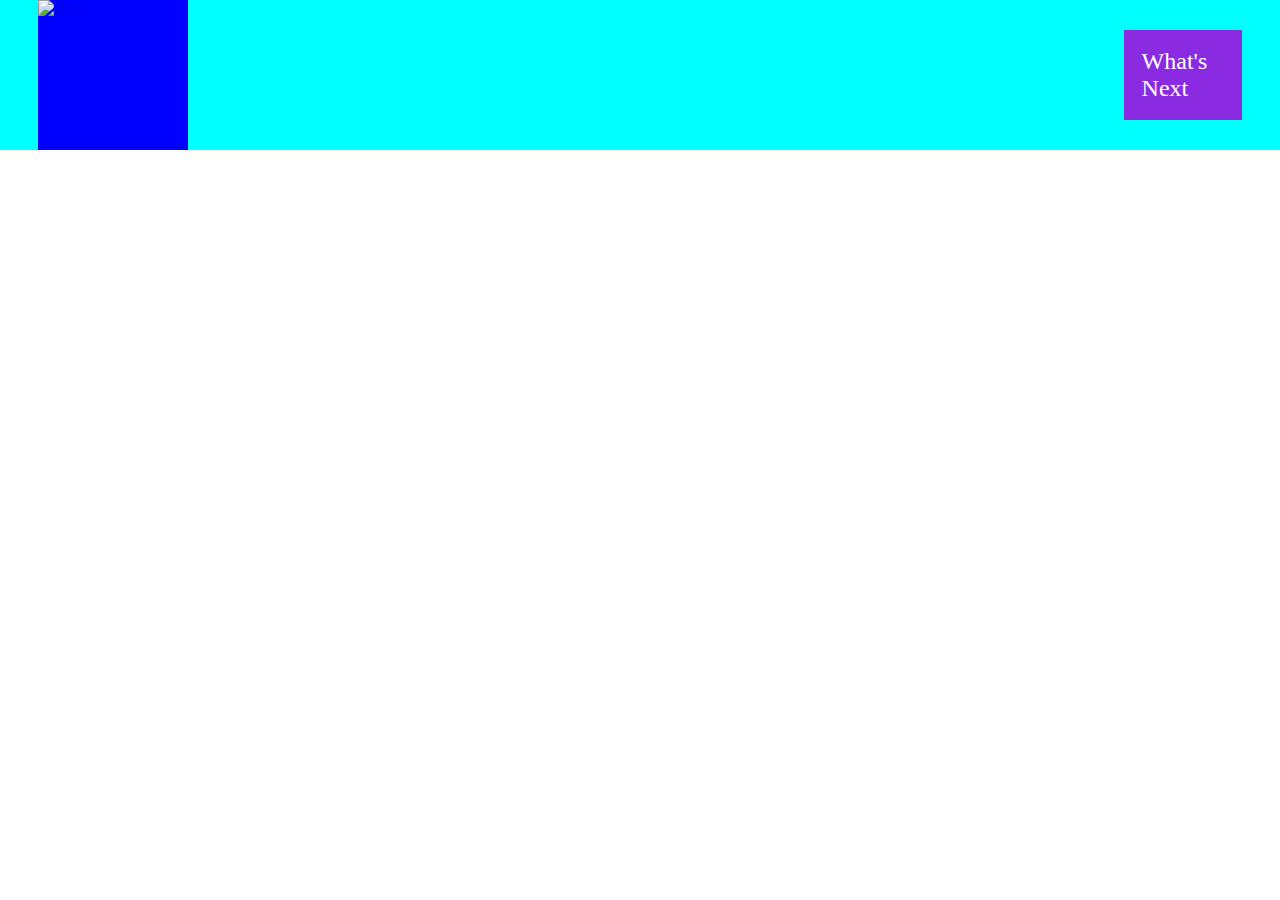
==== next.html @ 99b91ec8 "Changes" ====
<!DOCTYPE html>
<html lang="en">
<head>
    <meta charset="UTF-8">
    <meta http-equiv="X-UA-Compatible" content="IE=edge">
    <meta name="viewport" content="width=device-width, initial-scale=1.0">
    <title>Next</title>
    <link rel="stylesheet" href="style.css">
</head>
<body>
    <header>
        <nav>
            <div class="navbar">
                <div class="icon">
                    <a href="index.html"> <img src="#" alt="logo"></a>
                </div>          
                <ul>                                       
                    <li><a href="next.html">What's Next</a></li>
                </ul>
        
            </div>
        </nav>
    </header>
</body>
</html>
---- style.css ----
.botDefinition {
    background-color: beige;
    width: 65%;
}

.botDefinition :first-child {
    margin: 20px; 
}

.botDefinition p {
    margin: 20px;
}



* {
    margin: 0;
}

li {
    list-style: none;
}

.navbar {
    height: 150px;
    background: aqua;
    display: flex;
    justify-content: center;
    flex-direction: row;
    align-items: center;
}

.icon {
    width: 150px;
    height: 150px;
    background-color: blue;
    margin-right: 70%;
}

nav ul li {
    padding: 15%;
    background-color: blueviolet;    
    font-size: 1.5rem;
}

nav ul li a {
    text-decoration: none;
    list-style: none;
    color: white;
}

main {
    display: flex;
    flex-direction: row;
    width:100%;
}

* {
    box-sizing:border-box;
}

.pageWrapper {
    width: 70%;
    display: flex;
    flex-direction: column;
    justify-content: center;
    padding: 2%;
}

.sidewrapper {
    width: 30%;
    display:flex;
    flex-wrap:wrap;
    justify-content: center;
    
}

.sidebar {
    display: flex;
    /* margin: 3%; */
    flex-direction: column;
    width: 45%;
    margin-left: 7%; 
    background-color:red;
    justify-content: center;
    align-items: center;

}
.graph{
    display: flex;
    flex-direction: row;
    width: 80%;
    margin-left: 15%;
}
.botDefinition{
    margin-bottom: 5%;
    margin-left: 15%;
    font-size: large;
    width: 80%;
}
.graph p{
     font-size: large;
     margin-right: 5%;
}
.graph img{
width: 60%;

}

.threat {
    margin-top:5%;
    margin-bottom: 5%;
    margin-left: 15%;
    font-size: large;
    width: 80%;
}
.bottom-sidebar {
    margin-top:30px;
    display: flex;
    flex-direction: column;
    width: 45%;
    background-color:blue;
    margin-left: 7%;
    height: 25%;
}

.sidebar img {
    width:90%;
    height:auto;
}

.button-one {
    display: flex;
    justify-content: center;
    align-items: center;
    width:100%;
}

.button-one a {
    background-color: red;
    padding:10px;
    text-decoration: none;
    font-size: 2rem;
}

h2 {
    margin-bottom:20px;
}

p {
    line-height: 200%;
}

footer {
    width: 100%;
    height: 15vh;
    background-color: gray;
    display: flex;
    flex-direction: row;
}

footer div {
    height: 100%;
    width: 33.3%;
    border: 1px solid black;
    display: flex;
    justify-content: center;
}
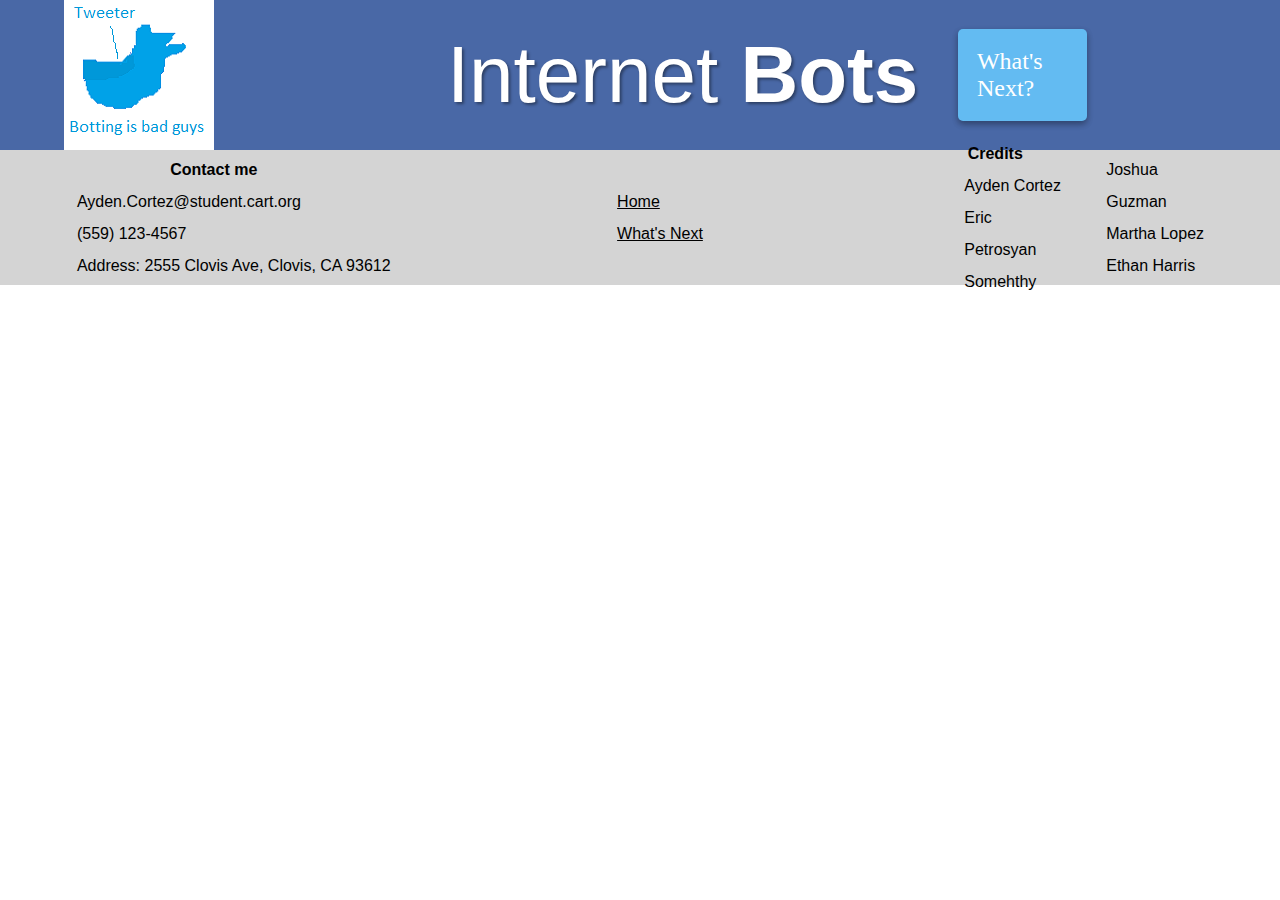
==== commit e5e9bc86: "Finished Homepage" ====
--- a/next.html
+++ b/next.html
@@ -12,14 +12,56 @@
         <nav>
             <div class="navbar">
                 <div class="icon">
-                    <a href="index.html"> <img src="#" alt="logo"></a>
-                </div>          
-                <ul>                                       
-                    <li><a href="next.html">What's Next</a></li>
-                </ul>
-        
+                    <a href="index.html"> <img src="images/Botting logo.png" alt="logo"></a>
+                </div>   
+                <p class="bots">Internet <strong>Bots</strong></p>       
+                <div class="nav-buttons">
+                    <a href="next.html">
+                        <div class="next-page">What's Next?</div>
+                    </a>
+                </div>                                       
+                    
             </div>
         </nav>
+        <footer>
+            <div class="contact">
+                <p><strong>Contact me</strong></p>
+                <ul>
+                    <li>Ayden.Cortez@student.cart.org</li>
+                    <li>(559) 123-4567</li>
+                    <li>Address: 2555 Clovis Ave, Clovis, CA 93612</li>
+                </ul>
+            </div>
+            <div class="pages">
+                <ul>
+                    <li> 
+                        <a href="index.html">Home</a>
+                    </li>
+                    <li>
+                        <a href="next.html">What's Next</a>
+                    </li>
+                </ul>
+            </div>
+            <div class="credits">
+                <div class="credits1">
+    
+                    <p><strong>Credits</strong></p>
+                        <ul>
+                            <li>Ayden Cortez</li>
+                            <li>Eric Petrosyan</li>
+                            <li>Somehthy</li>
+                        </ul>
+                </div>
+                <div class="credits2">
+                    <ul>
+                        <li>Joshua Guzman</li>
+                        <li>Martha Lopez</li>
+                        <li>Ethan Harris</li>
+                        <li></li>
+                    </ul>
+                </div>
+            </div>
+        </footer>
     </header>
 </body>
 </html>--- a/style.css
+++ b/style.css
@@ -1,63 +1,95 @@
-.botDefinition {
-    background-color: beige;
-    width: 65%;
-}
-
-.botDefinition :first-child {
-    margin: 20px; 
-}
-
-.botDefinition p {
-    margin: 20px;
-}
-
-
-
 * {
     margin: 0;
-}
+    box-sizing: border-box;
+}
+
+body{
+    background-color: #ffffff;
+    background-image: url("https://www.transparenttextures.com/patterns/60-lines.png");
+
+}
+
+p, h1, h2{
+    font-family:Arial, Helvetica, sans-serif;
+}
+
+main {
+    display: flex;
+    flex-direction: row;
+    width:100%;
+}
+
 
 li {
     list-style: none;
 }
 
+h2 {
+    margin-bottom:20px;
+}
+
+p {
+    line-height: 200%;
+}
+
 .navbar {
     height: 150px;
-    background: aqua;
-    display: flex;
-    justify-content: center;
-    flex-direction: row;
-    align-items: center;
-}
-
+    background: #4968A6;
+    display: flex;
+    justify-content: space-between;
+    flex-direction: row;
+    align-items: center;
+}
+
+.navbar p {
+    font-size: 5em;
+    color: #ffffff;
+    text-shadow: 2px 2px 3px rgba(0, 0, 0, 0.4);
+    animation: fade-in 2s;
+    position: relative;
+}
+
+@keyframes fade-in {
+    0% {opacity: 0%;
+        left: -0.5%;
+    }
+    100% {opacity: 100%;
+        left: 0%;
+    }
+}
+    
 .icon {
     width: 150px;
     height: 150px;
     background-color: blue;
-    margin-right: 70%;
-}
-
-nav ul li {
+    margin-left: 5%;
+}
+
+.nav-buttons a {
+    text-decoration: none;
+    margin-top: 10%;
+}
+
+.next-page {
     padding: 15%;
-    background-color: blueviolet;    
+    background-color: #63BBF2;    
     font-size: 1.5rem;
-}
-
-nav ul li a {
-    text-decoration: none;
+    border-radius: 5px;
     list-style: none;
     color: white;
-}
-
-main {
-    display: flex;
-    flex-direction: row;
-    width:100%;
-}
-
-* {
-    box-sizing:border-box;
-}
+    position: relative;
+    right: 150%;
+    box-shadow: rgba(0, 0, 0, 0.16) 0px 3px 6px, rgba(0, 0, 0, 0.23) 0px 3px 6px;
+}
+
+.next-page:hover {
+    background-color: white;
+    color: #63BBF2;
+    transition: all 0.2s ease-in;
+}
+
+
+
 
 .pageWrapper {
     width: 70%;
@@ -75,20 +107,11 @@
     
 }
 
-.sidebar {
-    display: flex;
-    /* margin: 3%; */
-    flex-direction: column;
-    width: 45%;
-    margin-left: 7%; 
-    background-color:red;
-    justify-content: center;
-    align-items: center;
-
-}
+
 .graph{
     display: flex;
     flex-direction: row;
+    align-items: center;
     width: 80%;
     margin-left: 15%;
 }
@@ -98,14 +121,19 @@
     font-size: large;
     width: 80%;
 }
+
+.botDefinition h2 {
+    margin-top: 2%;
+}
 .graph p{
      font-size: large;
      margin-right: 5%;
 }
 .graph img{
 width: 60%;
-
-}
+box-shadow: rgba(0, 0, 0, 0.16) 0px 3px 6px, rgba(0, 0, 0, 0.23) 0px 3px 6px;
+}
+
 
 .threat {
     margin-top:5%;
@@ -114,19 +142,45 @@
     font-size: large;
     width: 80%;
 }
-.bottom-sidebar {
-    margin-top:30px;
+
+.sidebar {
     display: flex;
     flex-direction: column;
     width: 45%;
-    background-color:blue;
-    margin-left: 7%;
-    height: 25%;
+    margin-left: 7%; 
+    background-color:#4968A6;
+    justify-content: flex-start;
+    align-items: center;
+    padding: 2%;
+    margin-top: 20%;
+    color: white;
+    box-shadow: rgba(0, 0, 0, 0.16) 0px 3px 6px, rgba(0, 0, 0, 0.23) 0px 3px 6px;
+    height: 50vh;
 }
 
 .sidebar img {
     width:90%;
     height:auto;
+    z-index: 2;
+    position: relative;
+    left: 5%;
+}
+
+.sidebar a img {
+    width: 90%;
+}
+
+.bottom-sidebar {
+    margin-top:30px;
+    display: flex;
+    flex-direction: column;
+    width: 45%;
+    margin-left: 7%;
+    height: 25%;
+}
+
+.bottom-sidebar img {
+    width: 100%;
 }
 
 .button-one {
@@ -137,32 +191,49 @@
 }
 
 .button-one a {
-    background-color: red;
+    background-color: #63BBF2;
+    color: white;
+    border-radius: 5px;
     padding:10px;
     text-decoration: none;
     font-size: 2rem;
-}
-
-h2 {
-    margin-bottom:20px;
-}
-
-p {
-    line-height: 200%;
-}
+    box-shadow: rgba(0, 0, 0, 0.16) 0px 3px 6px, rgba(0, 0, 0, 0.23) 0px 3px 6px;
+}
+
+.button-one a:hover {
+    background-color: white;
+    color: #63BBF2;
+    transition: all 0.2s ease-in;
+}
+
+
 
 footer {
     width: 100%;
     height: 15vh;
-    background-color: gray;
-    display: flex;
-    flex-direction: row;
+    background-color: #bfbfbfaa;
+    display: flex;
+    flex-direction: row;
+    justify-content: center;
+    font-family: Arial, Helvetica, sans-serif;
+    line-height: 200%;
 }
 
 footer div {
     height: 100%;
     width: 33.3%;
-    border: 1px solid black;
-    display: flex;
-    justify-content: center;
+    display: flex;
+    flex-direction: column;
+    justify-content: center;
+    align-items: center;
+}
+
+footer .credits {
+    display: flex;
+    flex-direction: row;
+} 
+
+footer div a {
+    color: black;
+    text-decoration: underline;
 }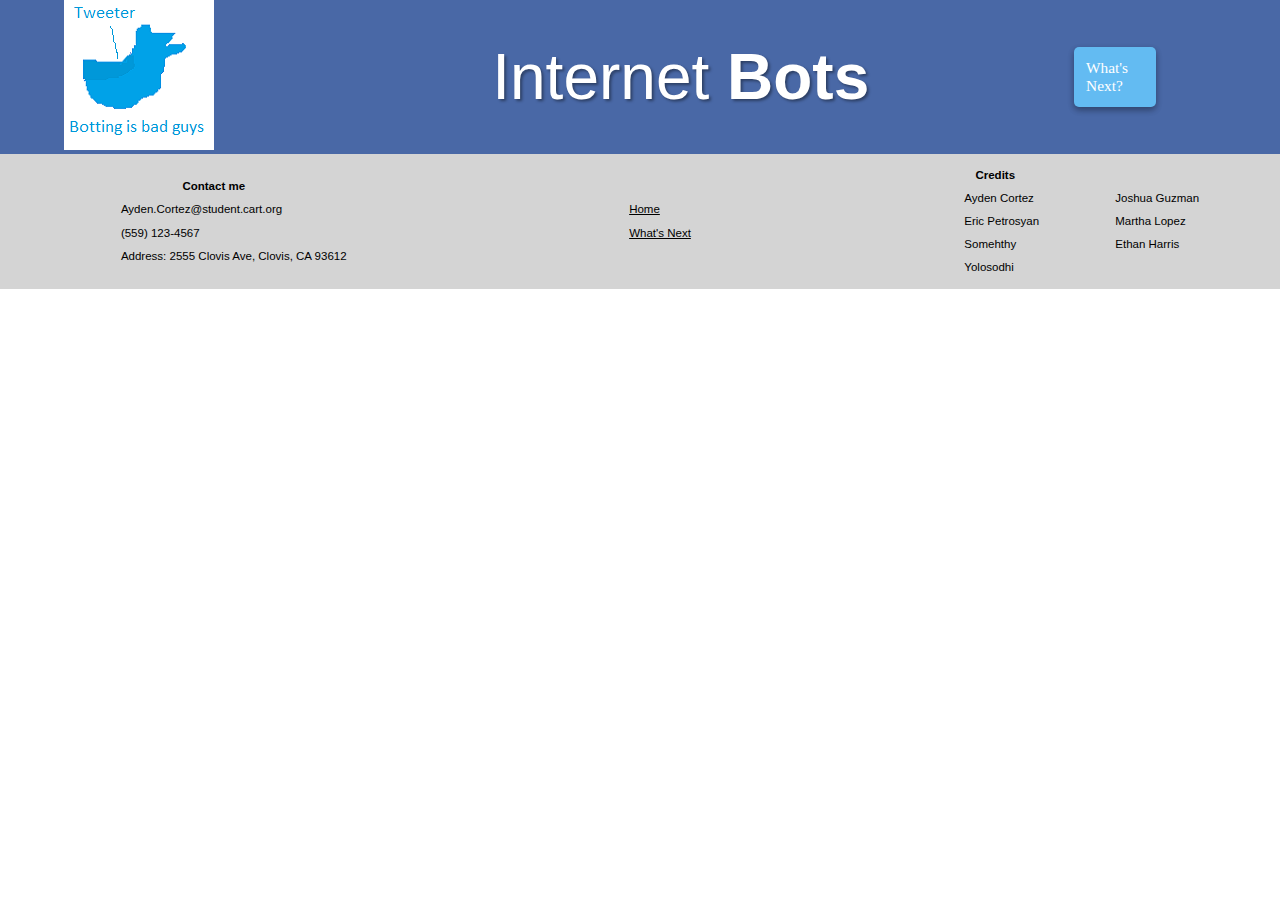
==== commit 1a739a2f: "Some changes" ====
--- a/next.html
+++ b/next.html
@@ -12,7 +12,7 @@
         <nav>
             <div class="navbar">
                 <div class="icon">
-                    <a href="index.html"> <img src="images/Botting logo.png" alt="logo"></a>
+                    <a href="index.html"> <img src="images/botting-logo.png" alt="logo"></a>
                 </div>   
                 <p class="bots">Internet <strong>Bots</strong></p>       
                 <div class="nav-buttons">
@@ -49,7 +49,7 @@
                         <ul>
                             <li>Ayden Cortez</li>
                             <li>Eric Petrosyan</li>
-                            <li>Somehthy</li>
+                            <li>Somehthy Yolosodhi</li>
                         </ul>
                 </div>
                 <div class="credits2">
--- a/style.css
+++ b/style.css
@@ -33,7 +33,7 @@
 }
 
 .navbar {
-    height: 150px;
+    height: 5%;
     background: #4968A6;
     display: flex;
     justify-content: space-between;
@@ -42,7 +42,7 @@
 }
 
 .navbar p {
-    font-size: 5em;
+    font-size: 5vw;
     color: #ffffff;
     text-shadow: 2px 2px 3px rgba(0, 0, 0, 0.4);
     animation: fade-in 2s;
@@ -59,9 +59,8 @@
 }
     
 .icon {
-    width: 150px;
-    height: 150px;
-    background-color: blue;
+    width: 100px;
+    height: 100%;
     margin-left: 5%;
 }
 
@@ -73,7 +72,7 @@
 .next-page {
     padding: 15%;
     background-color: #63BBF2;    
-    font-size: 1.5rem;
+    font-size: 1.2vw;
     border-radius: 5px;
     list-style: none;
     color: white;
@@ -118,7 +117,7 @@
 .botDefinition{
     margin-bottom: 5%;
     margin-left: 15%;
-    font-size: large;
+    font-size: 1vw;
     width: 80%;
 }
 
@@ -126,8 +125,8 @@
     margin-top: 2%;
 }
 .graph p{
-     font-size: large;
-     margin-right: 5%;
+    font-size: 1vw;
+    margin-right: 5%;
 }
 .graph img{
 width: 60%;
@@ -139,7 +138,7 @@
     margin-top:5%;
     margin-bottom: 5%;
     margin-left: 15%;
-    font-size: large;
+    font-size: 1vw;
     width: 80%;
 }
 
@@ -155,7 +154,8 @@
     margin-top: 20%;
     color: white;
     box-shadow: rgba(0, 0, 0, 0.16) 0px 3px 6px, rgba(0, 0, 0, 0.23) 0px 3px 6px;
-    height: 50vh;
+    height: 300px;
+    font-size: 0.8vw;
 }
 
 .sidebar img {
@@ -194,9 +194,9 @@
     background-color: #63BBF2;
     color: white;
     border-radius: 5px;
-    padding:10px;
+    padding:2%;
     text-decoration: none;
-    font-size: 2rem;
+    font-size: 1.2vw;
     box-shadow: rgba(0, 0, 0, 0.16) 0px 3px 6px, rgba(0, 0, 0, 0.23) 0px 3px 6px;
 }
 
@@ -217,6 +217,7 @@
     justify-content: center;
     font-family: Arial, Helvetica, sans-serif;
     line-height: 200%;
+    font-size: 0.9vw;
 }
 
 footer div {
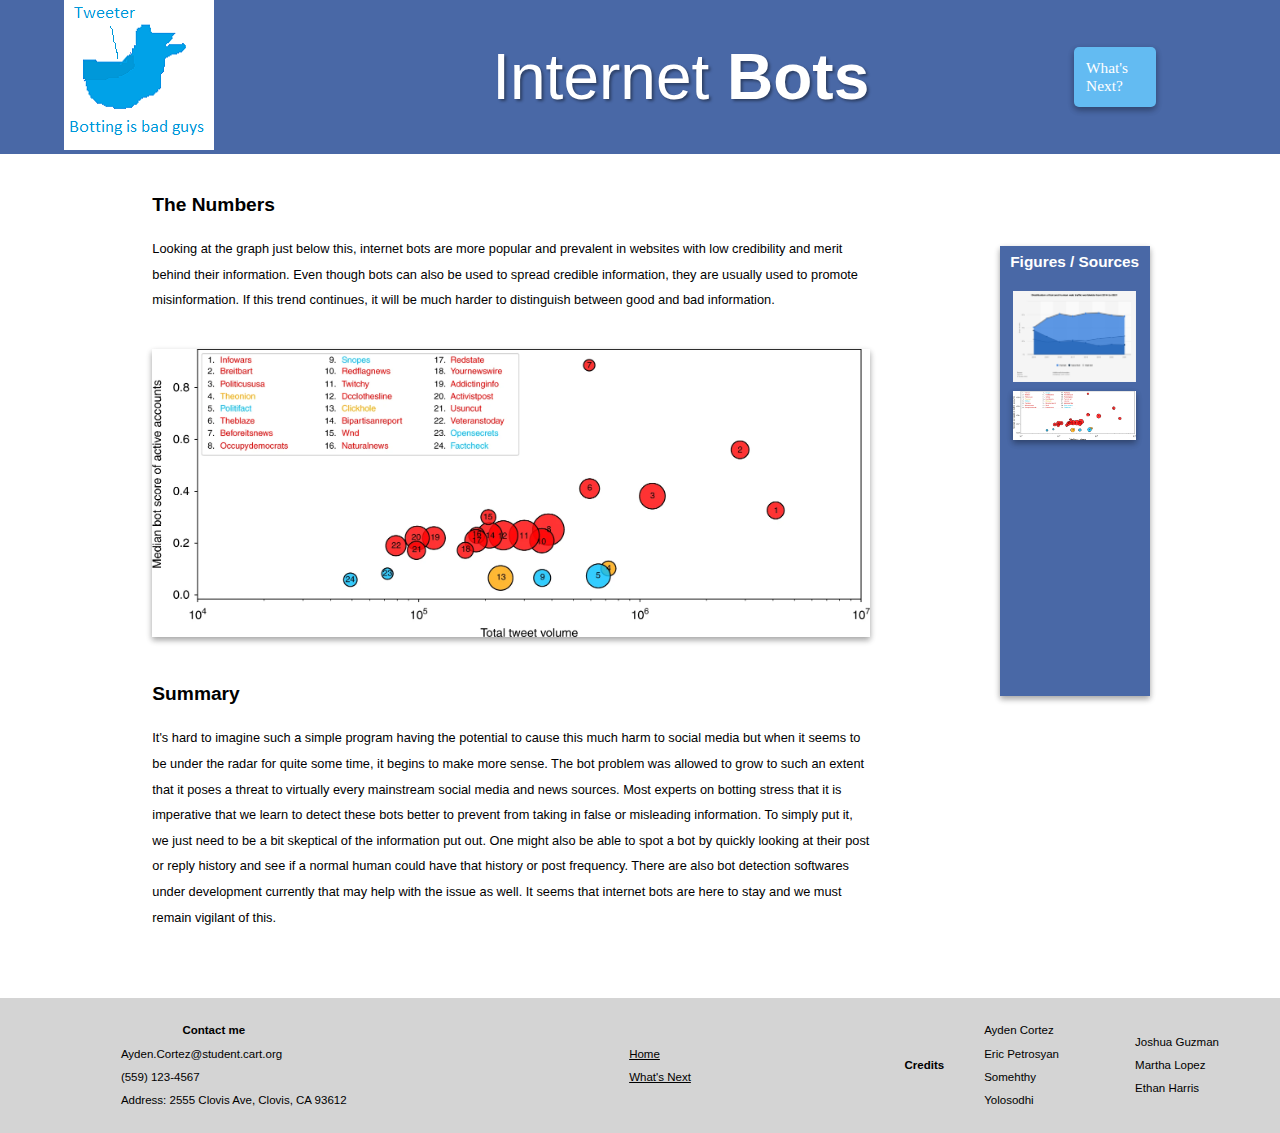
==== commit e0dff4d8: "YESSSS" ====
--- a/next.html
+++ b/next.html
@@ -23,6 +23,37 @@
                     
             </div>
         </nav>
+        <main>
+            <section class="pageWrapper">
+                <div class="numbers">
+                    <h2>The Numbers</h2>
+                    <p>Looking at the graph just below this, internet bots are more popular and prevalent in websites with low credibility and merit behind their information. Even though bots can also be used to spread credible information, they are usually used to promote misinformation. If this trend continues, it will be much harder to distinguish between good and bad information. 
+                    </p>
+                    <img class="figure2" src="images/figure-2.webp" alt="figure2" width="100%">
+                </div>
+                <div class="summary">
+                    <h2>Summary</h2>
+                    <p>It's hard to imagine such a simple program having the potential to cause this much harm to social media but when it seems to be under the radar for quite some time, it begins to make more sense. The bot problem was allowed to grow to such an extent that it poses a threat to virtually every mainstream social media and news sources. Most experts on botting stress that it is imperative that we learn to detect these bots better to prevent from taking in false or misleading information. To simply put it, we just need to be a bit skeptical of the information put out. One might also be able to spot a bot by quickly looking at their post or reply history and see if a normal human could have that history or post frequency. There are also bot detection softwares under development currently that may help with the issue as well. It seems that internet bots are here to stay and we must remain vigilant of this.
+                    </p>
+                </div>
+            </section>
+            <section class="sidewrapper">
+                <div class="sidebar">
+                    <h2>Figures / Sources</h2>
+                    <a href="/images/figure1.PNG"><img src="images/figure1.PNG" alt="figure1"></a>
+                    <a href="/images/figure-2.webp"><img class="figure2" src="images/figure-2.webp" alt="figure2" width="100%"></a>
+                    <div class="source1">
+                        
+                    </div>
+                    <div class="source2">
+
+                    </div>
+                    <div class="source3">
+
+                    </div>
+                </div>
+            </section>
+        </main>
         <footer>
             <div class="contact">
                 <p><strong>Contact me</strong></p>
@@ -43,9 +74,10 @@
                 </ul>
             </div>
             <div class="credits">
+                <p><strong>Credits</strong></p>
                 <div class="credits1">
     
-                    <p><strong>Credits</strong></p>
+                    
                         <ul>
                             <li>Ayden Cortez</li>
                             <li>Eric Petrosyan</li>
--- a/style.css
+++ b/style.css
@@ -17,6 +17,7 @@
     display: flex;
     flex-direction: row;
     width:100%;
+    height: 100%;
 }
 
 
@@ -103,6 +104,7 @@
     display:flex;
     flex-wrap:wrap;
     justify-content: center;
+    padding: 2%;
     
 }
 
@@ -145,6 +147,7 @@
 .sidebar {
     display: flex;
     flex-direction: column;
+    flex-wrap: nowrap;
     width: 45%;
     margin-left: 7%; 
     background-color:#4968A6;
@@ -154,8 +157,9 @@
     margin-top: 20%;
     color: white;
     box-shadow: rgba(0, 0, 0, 0.16) 0px 3px 6px, rgba(0, 0, 0, 0.23) 0px 3px 6px;
-    height: 300px;
+    height: 50vh;
     font-size: 0.8vw;
+    margin-right: 15%;
 }
 
 .sidebar img {
@@ -164,6 +168,7 @@
     z-index: 2;
     position: relative;
     left: 5%;
+    margin-bottom: 5%;
 }
 
 .sidebar a img {
@@ -206,6 +211,32 @@
     transition: all 0.2s ease-in;
 }
 
+/* Next page */
+
+.numbers {
+    margin-bottom: 5%;
+    margin-left: 15%;
+    font-size: 1vw;
+}
+
+.numbers h2 {
+    margin-top: 2%;
+}
+
+.numbers p {
+    margin-bottom: 5%;
+}
+
+.figure2 {
+    box-shadow: rgba(0, 0, 0, 0.16) 0px 3px 6px, rgba(0, 0, 0, 0.23) 0px 3px 6px;
+}
+
+.summary {
+    margin-bottom: 5%;
+    margin-left: 15%;
+    font-size: 1vw;
+}
+
 
 
 footer {
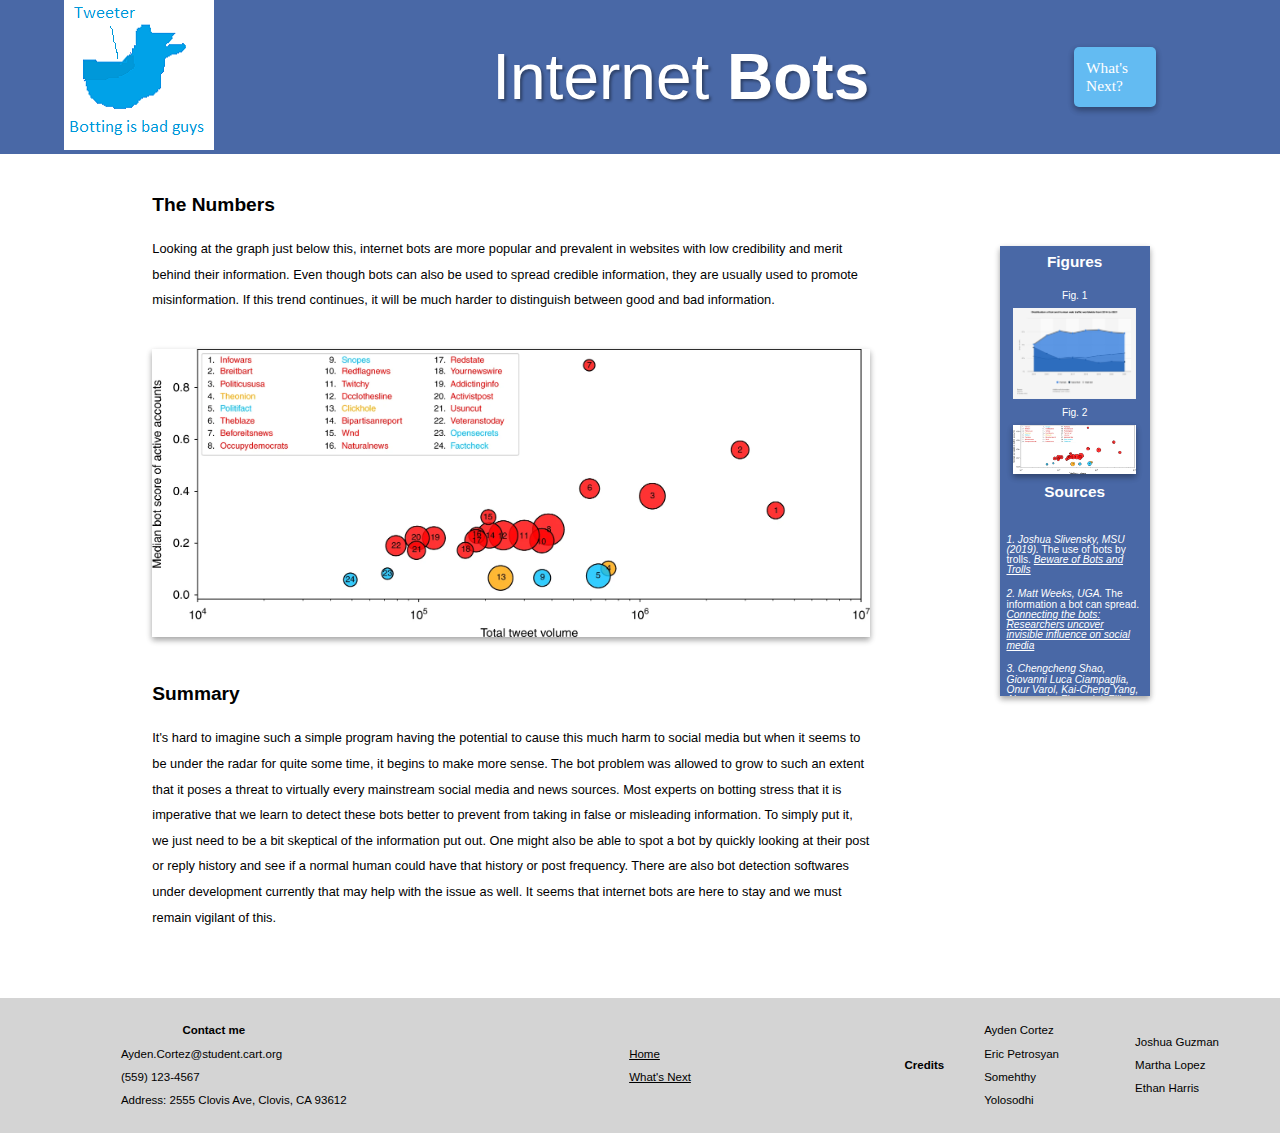
==== commit f1f7c3d5: "Nearing completion" ====
--- a/next.html
+++ b/next.html
@@ -39,17 +39,20 @@
             </section>
             <section class="sidewrapper">
                 <div class="sidebar">
-                    <h2>Figures / Sources</h2>
+                    <h2>Figures</h2>
+                    <p style="margin-bottom: 5%;">Fig. 1</p>
                     <a href="/images/figure1.PNG"><img src="images/figure1.PNG" alt="figure1"></a>
+                    <p style="margin-bottom: 5%;">Fig. 2</p>
                     <a href="/images/figure-2.webp"><img class="figure2" src="images/figure-2.webp" alt="figure2" width="100%"></a>
+                    <h2>Sources</h2>
                     <div class="source1">
-                        
+                        <p><em>1. Joshua Slivensky, MSU (2019).</em> The use of bots by trolls. <a href="https://tech.msu.edu/news/2019/10/beware-of-bots-and-trolls/"><em>Beware of Bots and Trolls</em></a></p>  
                     </div>
                     <div class="source2">
-
+                        <p><em>2. Matt Weeks, UGA.</em> The information a bot can spread. <a href="https://news.uga.edu/bots-research-social-media/"><em>Connecting the bots: Researchers uncover invisible influence on social media</em></a></p>
                     </div>
                     <div class="source3">
-
+                        <p><em>3. Chengcheng Shao, Giovanni Luca Ciampaglia, Onur Varol, Kai-Cheng Yang, Alessandro Flammini,  Filippo Menczer.</em> The magnitude of the botting problem supported by data and graphs. <a href="https://www.nature.com/articles/s41467-018-06930-7"><em>The spread of low-credibility content by social bots</em></a></p>
                     </div>
                 </div>
             </section>
--- a/style.css
+++ b/style.css
@@ -1,6 +1,23 @@
 * {
     margin: 0;
     box-sizing: border-box;
+}
+
+*::-webkit-scrollbar {
+    width: 15px;
+}
+
+*::-webkit-scrollbar-track {
+    background-color: transparent;
+}
+
+*::-webkit-scrollbar-thumb {
+    background-color: #d3d3d3;
+    border-radius: 20px;
+}
+
+*::-webkit-scrollbar-thumb:hover {
+    background-color: #aeaeae;
 }
 
 body{
@@ -147,7 +164,8 @@
 .sidebar {
     display: flex;
     flex-direction: column;
-    flex-wrap: nowrap;
+    overflow: scroll;
+    overflow-x: hidden;
     width: 45%;
     margin-left: 7%; 
     background-color:#4968A6;
@@ -175,13 +193,26 @@
     width: 90%;
 }
 
+.sidebar p {
+    line-height: 100%;
+}
+
+.sidebar a {
+    color: white;
+}
+
+.sidebar [class^="source"] {
+    margin-top: 10%;
+}
+
 .bottom-sidebar {
+    position: relative;
     margin-top:30px;
     display: flex;
     flex-direction: column;
     width: 45%;
-    margin-left: 7%;
     height: 25%;
+    right: 4%;
 }
 
 .bottom-sidebar img {
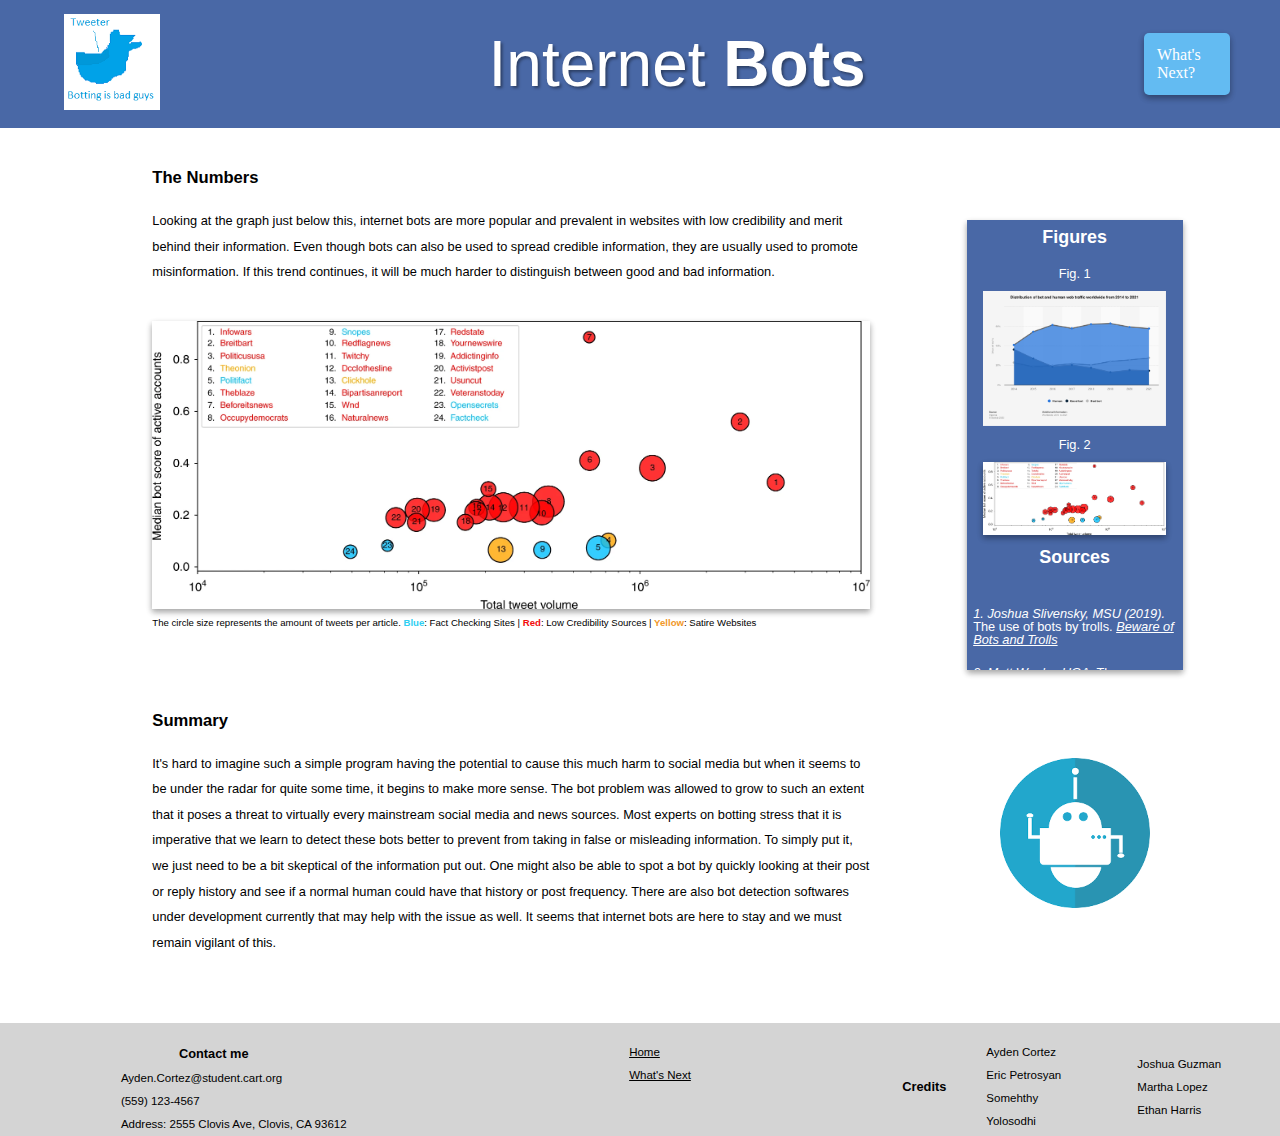
==== commit c5a7107e: "GAMING" ====
--- a/next.html
+++ b/next.html
@@ -30,6 +30,7 @@
                     <p>Looking at the graph just below this, internet bots are more popular and prevalent in websites with low credibility and merit behind their information. Even though bots can also be used to spread credible information, they are usually used to promote misinformation. If this trend continues, it will be much harder to distinguish between good and bad information. 
                     </p>
                     <img class="figure2" src="images/figure-2.webp" alt="figure2" width="100%">
+                    <p style="font-size: max(0.75vw, 6px);">The circle size represents the amount of tweets per article. <span style="color: #30CFF2;"><strong>Blue</strong></span>: Fact Checking Sites |<span style="color: #F20C0C;"><strong> Red</strong></span>: Low Credibility Sources |<span style="color: #f1982a;"><strong> Yellow</strong></span>: Satire Websites </p>
                 </div>
                 <div class="summary">
                     <h2>Summary</h2>
@@ -54,6 +55,9 @@
                     <div class="source3">
                         <p><em>3. Chengcheng Shao, Giovanni Luca Ciampaglia, Onur Varol, Kai-Cheng Yang, Alessandro Flammini,  Filippo Menczer.</em> The magnitude of the botting problem supported by data and graphs. <a href="https://www.nature.com/articles/s41467-018-06930-7"><em>The spread of low-credibility content by social bots</em></a></p>
                     </div>
+                </div>
+                <div class="bottom-sidebar">
+                    <img src="images/internet-bot-1-removebg-preview.png" alt="bot-img1">
                 </div>
             </section>
         </main>
--- a/style.css
+++ b/style.css
@@ -44,10 +44,12 @@
 
 h2 {
     margin-bottom:20px;
+    font-size: max(1.3vw, 16px);
 }
 
 p {
     line-height: 200%;
+    font-size: max(1vw, 10px)
 }
 
 .navbar {
@@ -77,9 +79,14 @@
 }
     
 .icon {
-    width: 100px;
+    width: 7.5%;
     height: 100%;
     margin-left: 5%;
+}
+
+.icon img {
+    height: 100%;
+    width: 100%;
 }
 
 .nav-buttons a {
@@ -90,12 +97,12 @@
 .next-page {
     padding: 15%;
     background-color: #63BBF2;    
-    font-size: 1.2vw;
+    font-size: max(1.2vw, 16px);
     border-radius: 5px;
     list-style: none;
     color: white;
     position: relative;
-    right: 150%;
+    right: min(150%, 50px);
     box-shadow: rgba(0, 0, 0, 0.16) 0px 3px 6px, rgba(0, 0, 0, 0.23) 0px 3px 6px;
 }
 
@@ -125,14 +132,6 @@
     
 }
 
-
-.graph{
-    display: flex;
-    flex-direction: row;
-    align-items: center;
-    width: 80%;
-    margin-left: 15%;
-}
 .botDefinition{
     margin-bottom: 5%;
     margin-left: 15%;
@@ -143,9 +142,18 @@
 .botDefinition h2 {
     margin-top: 2%;
 }
+
+.graph{
+    display: flex;
+    flex-direction: row;
+    align-items: center;
+    width: 80%;
+    margin-left: 15%;
+}
+
 .graph p{
-    font-size: 1vw;
     margin-right: 5%;
+    width: 40%;
 }
 .graph img{
 width: 60%;
@@ -166,7 +174,7 @@
     flex-direction: column;
     overflow: scroll;
     overflow-x: hidden;
-    width: 45%;
+    width: 65%;
     margin-left: 7%; 
     background-color:#4968A6;
     justify-content: flex-start;
@@ -175,7 +183,7 @@
     margin-top: 20%;
     color: white;
     box-shadow: rgba(0, 0, 0, 0.16) 0px 3px 6px, rgba(0, 0, 0, 0.23) 0px 3px 6px;
-    height: 50vh;
+    height: max(50vh, 100px);
     font-size: 0.8vw;
     margin-right: 15%;
 }
@@ -197,17 +205,22 @@
     line-height: 100%;
 }
 
+.sidebar h2 {
+    font-size: max(1.4vw, 12px);
+}
+
 .sidebar a {
     color: white;
 }
 
 .sidebar [class^="source"] {
     margin-top: 10%;
+    font-size: max(1vw, 7px)
 }
 
 .bottom-sidebar {
     position: relative;
-    margin-top:30px;
+    top: max(30px, 10px);
     display: flex;
     flex-direction: column;
     width: 45%;
@@ -223,6 +236,7 @@
     display: flex;
     justify-content: center;
     align-items: center;
+    text-align: center;
     width:100%;
 }
 
@@ -232,7 +246,7 @@
     border-radius: 5px;
     padding:2%;
     text-decoration: none;
-    font-size: 1.2vw;
+    font-size: max(1.2vw, 16px);
     box-shadow: rgba(0, 0, 0, 0.16) 0px 3px 6px, rgba(0, 0, 0, 0.23) 0px 3px 6px;
 }
 
@@ -272,14 +286,15 @@
 
 footer {
     width: 100%;
-    height: 15vh;
+    padding-top: 2vh;
+    height: auto;
     background-color: #bfbfbfaa;
     display: flex;
     flex-direction: row;
     justify-content: center;
     font-family: Arial, Helvetica, sans-serif;
-    line-height: 200%;
-    font-size: 0.9vw;
+    line-height: max(200%, 0px);
+    font-size: max(0.9vw, 5px);
 }
 
 footer div {
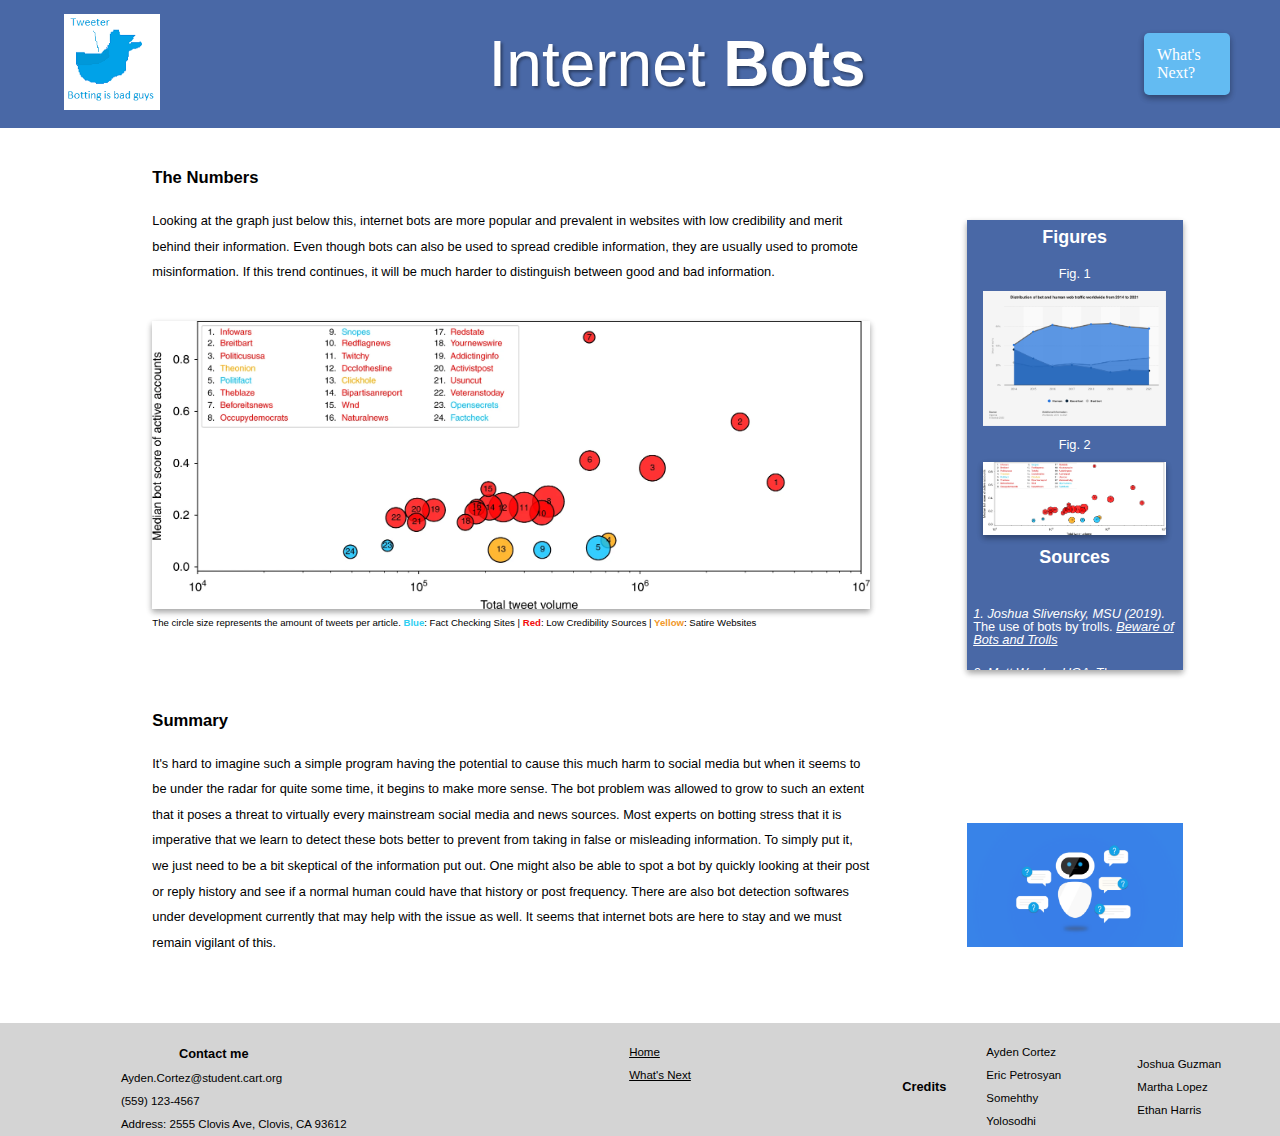
==== commit 88ae6505: "Made things a bit more responsive" ====
--- a/next.html
+++ b/next.html
@@ -6,6 +6,7 @@
     <meta name="viewport" content="width=device-width, initial-scale=1.0">
     <title>Next</title>
     <link rel="stylesheet" href="style.css">
+    <link rel="icon" href="images/botting-logo.png">
 </head>
 <body>
     <header>
@@ -23,84 +24,84 @@
                     
             </div>
         </nav>
-        <main>
-            <section class="pageWrapper">
-                <div class="numbers">
-                    <h2>The Numbers</h2>
-                    <p>Looking at the graph just below this, internet bots are more popular and prevalent in websites with low credibility and merit behind their information. Even though bots can also be used to spread credible information, they are usually used to promote misinformation. If this trend continues, it will be much harder to distinguish between good and bad information. 
-                    </p>
-                    <img class="figure2" src="images/figure-2.webp" alt="figure2" width="100%">
-                    <p style="font-size: max(0.75vw, 6px);">The circle size represents the amount of tweets per article. <span style="color: #30CFF2;"><strong>Blue</strong></span>: Fact Checking Sites |<span style="color: #F20C0C;"><strong> Red</strong></span>: Low Credibility Sources |<span style="color: #f1982a;"><strong> Yellow</strong></span>: Satire Websites </p>
+    </header>
+    <main>
+        <section class="pageWrapper">
+            <div class="numbers">
+                <h2>The Numbers</h2>
+                <p>Looking at the graph just below this, internet bots are more popular and prevalent in websites with low credibility and merit behind their information. Even though bots can also be used to spread credible information, they are usually used to promote misinformation. If this trend continues, it will be much harder to distinguish between good and bad information. 
+                </p>
+                <img class="figure2" src="images/figure-2.webp" alt="figure2">
+                <p style="font-size: max(0.75vw, 6px);">The circle size represents the amount of tweets per article. <span style="color: #30CFF2;"><strong>Blue</strong></span>: Fact Checking Sites |<span style="color: #F20C0C;"><strong> Red</strong></span>: Low Credibility Sources |<span style="color: #f1982a;"><strong> Yellow</strong></span>: Satire Websites </p>
+            </div>
+            <div class="summary">
+                <h2>Summary</h2>
+                <p>It's hard to imagine such a simple program having the potential to cause this much harm to social media but when it seems to be under the radar for quite some time, it begins to make more sense. The bot problem was allowed to grow to such an extent that it poses a threat to virtually every mainstream social media and news sources. Most experts on botting stress that it is imperative that we learn to detect these bots better to prevent from taking in false or misleading information. To simply put it, we just need to be a bit skeptical of the information put out. One might also be able to spot a bot by quickly looking at their post or reply history and see if a normal human could have that history or post frequency. There are also bot detection softwares under development currently that may help with the issue as well. It seems that internet bots are here to stay and we must remain vigilant of this.
+                </p>
+            </div>
+        </section>
+        <section class="sidewrapper">
+            <div class="sidebar">
+                <h2>Figures</h2>
+                <p style="margin-bottom: 5%;">Fig. 1</p>
+                <a href="/images/figure1.PNG"><img src="images/figure1.PNG" alt="figure1"></a>
+                <p style="margin-bottom: 5%;">Fig. 2</p>
+                <a href="/images/figure-2.webp"><img class="figure2" src="images/figure-2.webp" alt="figure2"></a>
+                <h2>Sources</h2>
+                <div class="source1">
+                    <p><em>1. Joshua Slivensky, MSU (2019).</em> The use of bots by trolls. <a href="https://tech.msu.edu/news/2019/10/beware-of-bots-and-trolls/"><em>Beware of Bots and Trolls</em></a></p>  
                 </div>
-                <div class="summary">
-                    <h2>Summary</h2>
-                    <p>It's hard to imagine such a simple program having the potential to cause this much harm to social media but when it seems to be under the radar for quite some time, it begins to make more sense. The bot problem was allowed to grow to such an extent that it poses a threat to virtually every mainstream social media and news sources. Most experts on botting stress that it is imperative that we learn to detect these bots better to prevent from taking in false or misleading information. To simply put it, we just need to be a bit skeptical of the information put out. One might also be able to spot a bot by quickly looking at their post or reply history and see if a normal human could have that history or post frequency. There are also bot detection softwares under development currently that may help with the issue as well. It seems that internet bots are here to stay and we must remain vigilant of this.
-                    </p>
+                <div class="source2">
+                    <p><em>2. Matt Weeks, UGA.</em> The information a bot can spread. <a href="https://news.uga.edu/bots-research-social-media/"><em>Connecting the bots: Researchers uncover invisible influence on social media</em></a></p>
                 </div>
-            </section>
-            <section class="sidewrapper">
-                <div class="sidebar">
-                    <h2>Figures</h2>
-                    <p style="margin-bottom: 5%;">Fig. 1</p>
-                    <a href="/images/figure1.PNG"><img src="images/figure1.PNG" alt="figure1"></a>
-                    <p style="margin-bottom: 5%;">Fig. 2</p>
-                    <a href="/images/figure-2.webp"><img class="figure2" src="images/figure-2.webp" alt="figure2" width="100%"></a>
-                    <h2>Sources</h2>
-                    <div class="source1">
-                        <p><em>1. Joshua Slivensky, MSU (2019).</em> The use of bots by trolls. <a href="https://tech.msu.edu/news/2019/10/beware-of-bots-and-trolls/"><em>Beware of Bots and Trolls</em></a></p>  
-                    </div>
-                    <div class="source2">
-                        <p><em>2. Matt Weeks, UGA.</em> The information a bot can spread. <a href="https://news.uga.edu/bots-research-social-media/"><em>Connecting the bots: Researchers uncover invisible influence on social media</em></a></p>
-                    </div>
-                    <div class="source3">
-                        <p><em>3. Chengcheng Shao, Giovanni Luca Ciampaglia, Onur Varol, Kai-Cheng Yang, Alessandro Flammini,  Filippo Menczer.</em> The magnitude of the botting problem supported by data and graphs. <a href="https://www.nature.com/articles/s41467-018-06930-7"><em>The spread of low-credibility content by social bots</em></a></p>
-                    </div>
+                <div class="source3">
+                    <p><em>3. Chengcheng Shao, Giovanni Luca Ciampaglia, Onur Varol, Kai-Cheng Yang, Alessandro Flammini,  Filippo Menczer.</em> The magnitude of the botting problem supported by data and graphs. <a href="https://www.nature.com/articles/s41467-018-06930-7"><em>The spread of low-credibility content by social bots</em></a></p>
                 </div>
-                <div class="bottom-sidebar">
-                    <img src="images/internet-bot-1-removebg-preview.png" alt="bot-img1">
-                </div>
-            </section>
-        </main>
-        <footer>
-            <div class="contact">
-                <p><strong>Contact me</strong></p>
+            </div>
+            <div class="bottom-sidebar">
+                <img src="images/internet-bot-2.png" alt="bot-img1" style="margin-top: 30%;">
+            </div>
+        </section>
+    </main>
+    <footer>
+        <div class="contact">
+            <p><strong>Contact me</strong></p>
+            <ul>
+                <li>Ayden.Cortez@student.cart.org</li>
+                <li>(559) 123-4567</li>
+                <li>Address: 2555 Clovis Ave, Clovis, CA 93612</li>
+            </ul>
+        </div>
+        <div class="pages">
+            <ul>
+                <li> 
+                    <a href="index.html">Home</a>
+                </li>
+                <li>
+                    <a href="next.html">What's Next</a>
+                </li>
+            </ul>
+        </div>
+        <div class="credits">
+            <p><strong>Credits</strong></p>
+            <div class="credits1">
+
+                
+                    <ul>
+                        <li>Ayden Cortez</li>
+                        <li>Eric Petrosyan</li>
+                        <li>Somehthy Yolosodhi</li>
+                    </ul>
+            </div>
+            <div class="credits2">
                 <ul>
-                    <li>Ayden.Cortez@student.cart.org</li>
-                    <li>(559) 123-4567</li>
-                    <li>Address: 2555 Clovis Ave, Clovis, CA 93612</li>
+                    <li>Joshua Guzman</li>
+                    <li>Martha Lopez</li>
+                    <li>Ethan Harris</li>
+                    <li></li>
                 </ul>
             </div>
-            <div class="pages">
-                <ul>
-                    <li> 
-                        <a href="index.html">Home</a>
-                    </li>
-                    <li>
-                        <a href="next.html">What's Next</a>
-                    </li>
-                </ul>
-            </div>
-            <div class="credits">
-                <p><strong>Credits</strong></p>
-                <div class="credits1">
-    
-                    
-                        <ul>
-                            <li>Ayden Cortez</li>
-                            <li>Eric Petrosyan</li>
-                            <li>Somehthy Yolosodhi</li>
-                        </ul>
-                </div>
-                <div class="credits2">
-                    <ul>
-                        <li>Joshua Guzman</li>
-                        <li>Martha Lopez</li>
-                        <li>Ethan Harris</li>
-                        <li></li>
-                    </ul>
-                </div>
-            </div>
-        </footer>
-    </header>
+        </div>
+    </footer>
 </body>
 </html>--- a/style.css
+++ b/style.css
@@ -223,7 +223,7 @@
     top: max(30px, 10px);
     display: flex;
     flex-direction: column;
-    width: 45%;
+    width: 65%;
     height: 25%;
     right: 4%;
 }
@@ -274,6 +274,7 @@
 
 .figure2 {
     box-shadow: rgba(0, 0, 0, 0.16) 0px 3px 6px, rgba(0, 0, 0, 0.23) 0px 3px 6px;
+    width: 100%;
 }
 
 .summary {
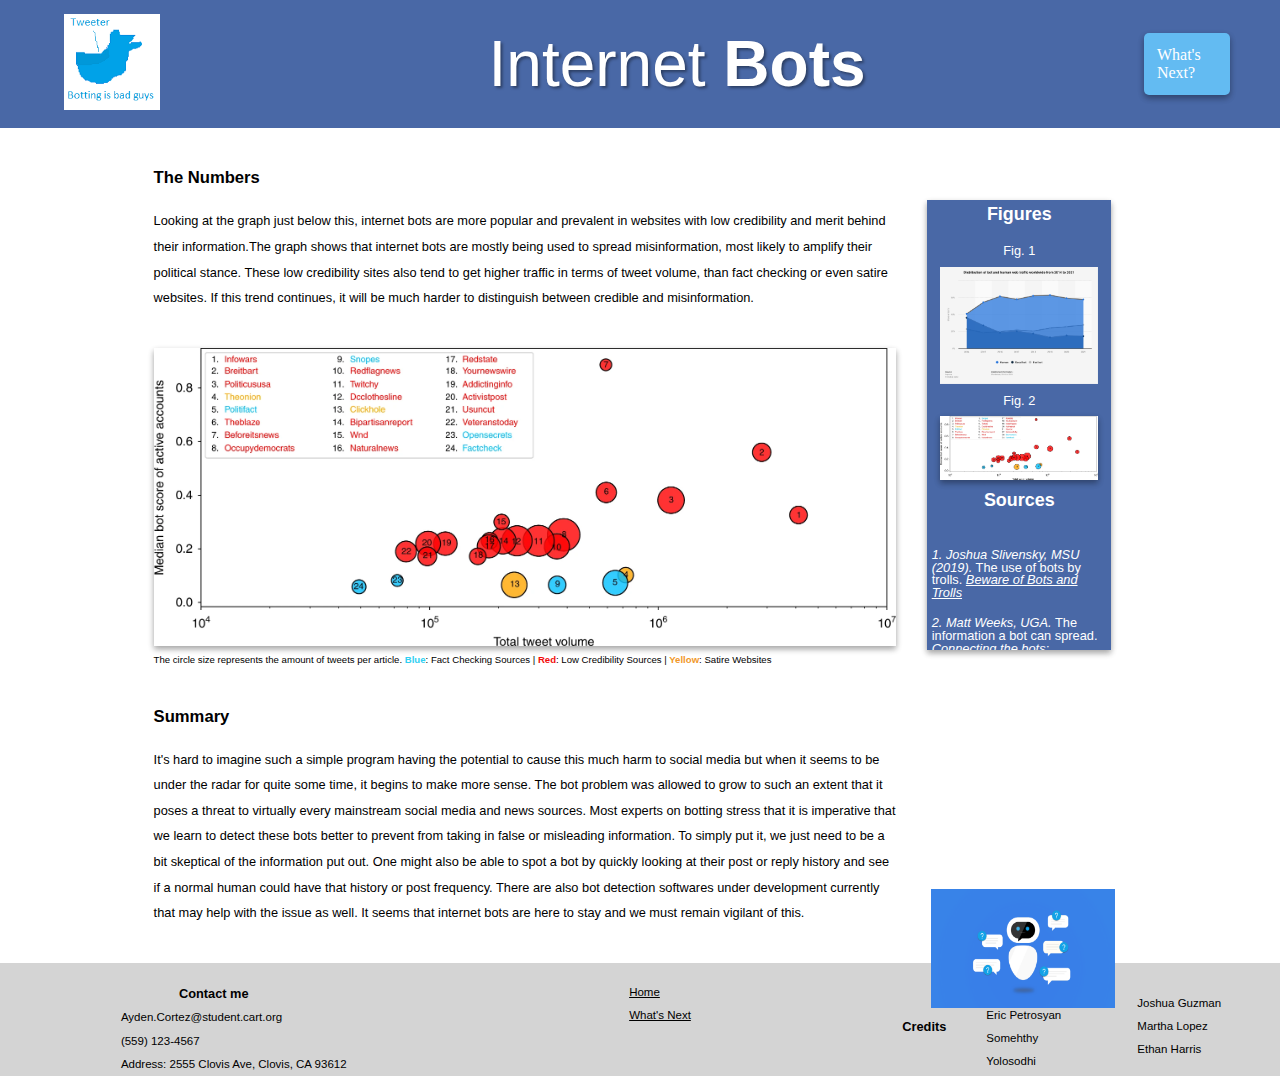
==== commit f4b66e36: "finished" ====
--- a/next.html
+++ b/next.html
@@ -29,11 +29,14 @@
         <section class="pageWrapper">
             <div class="numbers">
                 <h2>The Numbers</h2>
-                <p>Looking at the graph just below this, internet bots are more popular and prevalent in websites with low credibility and merit behind their information. Even though bots can also be used to spread credible information, they are usually used to promote misinformation. If this trend continues, it will be much harder to distinguish between good and bad information. 
-                </p>
+                <p>Looking at the graph just below this, internet bots are more popular and prevalent in websites with low credibility and merit behind their information.The graph shows that internet bots are mostly being used to spread misinformation, most likely to amplify their political stance. These low credibility sites also tend to get higher traffic in terms of tweet volume, than fact checking or even satire websites. If this trend continues, it will be much harder to distinguish between credible and misinformation. </p>
+            </div>
+            <div class="graph2">
                 <img class="figure2" src="images/figure-2.webp" alt="figure2">
-                <p style="font-size: max(0.75vw, 6px);">The circle size represents the amount of tweets per article. <span style="color: #30CFF2;"><strong>Blue</strong></span>: Fact Checking Sites |<span style="color: #F20C0C;"><strong> Red</strong></span>: Low Credibility Sources |<span style="color: #f1982a;"><strong> Yellow</strong></span>: Satire Websites </p>
+                <p style="font-size: max(0.75vw, 6px);">The circle size represents the amount of tweets per article. <span style="color: #30CFF2;"><strong>Blue</strong></span>: Fact Checking Sources |<span style="color: #F20C0C;"><strong> Red</strong></span>: Low Credibility Sources |<span style="color: #f1982a;"><strong> Yellow</strong></span>: Satire Websites </p>
             </div>
+                
+            
             <div class="summary">
                 <h2>Summary</h2>
                 <p>It's hard to imagine such a simple program having the potential to cause this much harm to social media but when it seems to be under the radar for quite some time, it begins to make more sense. The bot problem was allowed to grow to such an extent that it poses a threat to virtually every mainstream social media and news sources. Most experts on botting stress that it is imperative that we learn to detect these bots better to prevent from taking in false or misleading information. To simply put it, we just need to be a bit skeptical of the information put out. One might also be able to spot a bot by quickly looking at their post or reply history and see if a normal human could have that history or post frequency. There are also bot detection softwares under development currently that may help with the issue as well. It seems that internet bots are here to stay and we must remain vigilant of this.
@@ -59,7 +62,7 @@
                 </div>
             </div>
             <div class="bottom-sidebar">
-                <img src="images/internet-bot-2.png" alt="bot-img1" style="margin-top: 30%;">
+                <img class="bot-pic-2" src="images/internet-bot-2.png" alt="bot-img1" style="margin-top: 45%;">
             </div>
         </section>
     </main>
--- a/style.css
+++ b/style.css
@@ -19,6 +19,7 @@
 *::-webkit-scrollbar-thumb:hover {
     background-color: #aeaeae;
 }
+
 
 body{
     background-color: #ffffff;
@@ -119,8 +120,11 @@
     width: 70%;
     display: flex;
     flex-direction: column;
-    justify-content: center;
-    padding: 2%;
+    padding: 2% 0% 0% 12%;
+}
+
+.pageWrapper div {
+    margin-bottom: 5%;
 }
 
 .sidewrapper {
@@ -128,15 +132,13 @@
     display:flex;
     flex-wrap:wrap;
     justify-content: center;
-    padding: 2%;
+    padding: 2% 12% 0% 0%;
     
 }
 
 .botDefinition{
-    margin-bottom: 5%;
-    margin-left: 15%;
     font-size: 1vw;
-    width: 80%;
+    width: 100%;
 }
 
 .botDefinition h2 {
@@ -147,8 +149,7 @@
     display: flex;
     flex-direction: row;
     align-items: center;
-    width: 80%;
-    margin-left: 15%;
+    width: 100%;
 }
 
 .graph p{
@@ -162,11 +163,9 @@
 
 
 .threat {
-    margin-top:5%;
     margin-bottom: 5%;
-    margin-left: 15%;
     font-size: 1vw;
-    width: 80%;
+    width: 100%;
 }
 
 .sidebar {
@@ -174,7 +173,7 @@
     flex-direction: column;
     overflow: scroll;
     overflow-x: hidden;
-    width: 65%;
+    width: 80%;
     margin-left: 7%; 
     background-color:#4968A6;
     justify-content: flex-start;
@@ -185,7 +184,6 @@
     box-shadow: rgba(0, 0, 0, 0.16) 0px 3px 6px, rgba(0, 0, 0, 0.23) 0px 3px 6px;
     height: max(50vh, 100px);
     font-size: 0.8vw;
-    margin-right: 15%;
 }
 
 .sidebar img {
@@ -222,10 +220,10 @@
     position: relative;
     top: max(30px, 10px);
     display: flex;
-    flex-direction: column;
-    width: 65%;
+    width: 80%;
     height: 25%;
-    right: 4%;
+    margin-left: 10%;
+
 }
 
 .bottom-sidebar img {
@@ -244,7 +242,7 @@
     background-color: #63BBF2;
     color: white;
     border-radius: 5px;
-    padding:2%;
+    padding:3%;
     text-decoration: none;
     font-size: max(1.2vw, 16px);
     box-shadow: rgba(0, 0, 0, 0.16) 0px 3px 6px, rgba(0, 0, 0, 0.23) 0px 3px 6px;
@@ -259,8 +257,7 @@
 /* Next page */
 
 .numbers {
-    margin-bottom: 5%;
-    margin-left: 15%;
+    /* margin-bottom: 5%; */
     font-size: 1vw;
 }
 
@@ -268,19 +265,21 @@
     margin-top: 2%;
 }
 
-.numbers p {
-    margin-bottom: 5%;
-}
 
 .figure2 {
     box-shadow: rgba(0, 0, 0, 0.16) 0px 3px 6px, rgba(0, 0, 0, 0.23) 0px 3px 6px;
     width: 100%;
 }
 
+
 .summary {
     margin-bottom: 5%;
-    margin-left: 15%;
     font-size: 1vw;
+}
+
+.bot-pic-2 {
+    position: relative;
+    top: 35%;
 }
 
 
